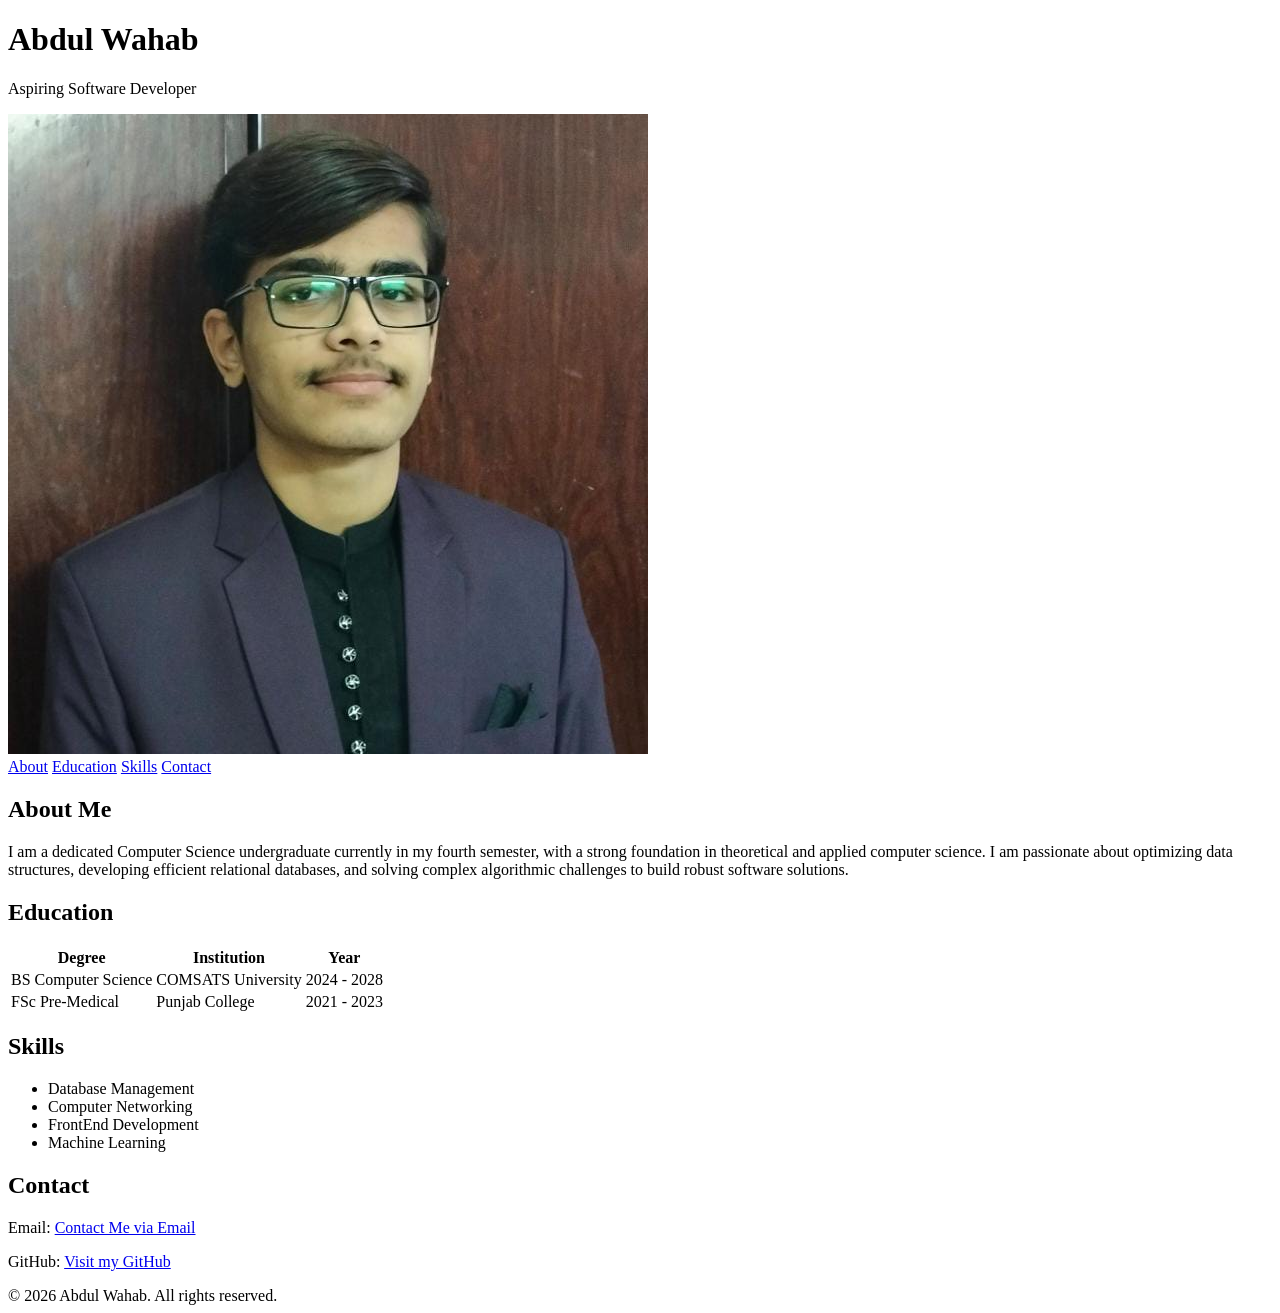
==== Assignment-1/index.html @ 852ecf65 "Html part done" ====
<!doctype html>
<html lang="en">
  <head>
    <meta charset="UTF-8" />
    <meta name="viewport" content="width=device-width, initial-scale=1.0" />
    <title>Abdul Wahab-CV</title>
    <link rel="stylesheet" href="styles.css" />
  </head>
  <body>
    <header>
      <h1>Abdul Wahab</h1>
      <p>Aspiring Software Developer</p>
      <img src="Profile Pic.jpg" alt="Profile Pic" />
    </header>

    <nav>
      <a href="#about">About</a>
      <a href="#education">Education</a>
      <a href="#skills">Skills</a>
      <a href="#contact">Contact</a>
    </nav>

    <main>
      <section id="about">
        <h2>About Me</h2>
        <p>
          I am a dedicated Computer Science undergraduate currently in my fourth
          semester, with a strong foundation in theoretical and applied computer
          science. I am passionate about optimizing data structures, developing
          efficient relational databases, and solving complex algorithmic
          challenges to build robust software solutions.
        </p>
      </section>

      <section id="education">
        <h2>Education</h2>
        <table>
          <tr>
            <th>Degree</th>
            <th>Institution</th>
            <th>Year</th>
          </tr>
          <tr>
            <td>BS Computer Science</td>
            <td>COMSATS University</td>
            <td>2024 - 2028</td>
          </tr>
          <tr>
            <td>FSc Pre-Medical</td>
            <td>Punjab College</td>
            <td>2021 - 2023</td>
          </tr>
        </table>
      </section>

      <section id="skills">
        <h2>Skills</h2>
        <ul>
          <li>Database Management</li>
          <li>Computer Networking</li>
          <li>FrontEnd Development</li>
          <li>Machine Learning</li>
        </ul>
      </section>

      <section id="contact">
        <h2>Contact</h2>
        <p>
          Email:
          <a href="mailto:wahab98298532@gmail.com">Contact Me via Email</a>
        </p>
        <p>
          GitHub:
          <a href="https://github.com/abdulwahab661">Visit my GitHub</a>
        </p>
      </section>
    </main>

    <footer>© 2026 Abdul Wahab. All rights reserved.</footer>
  </body>
</html>
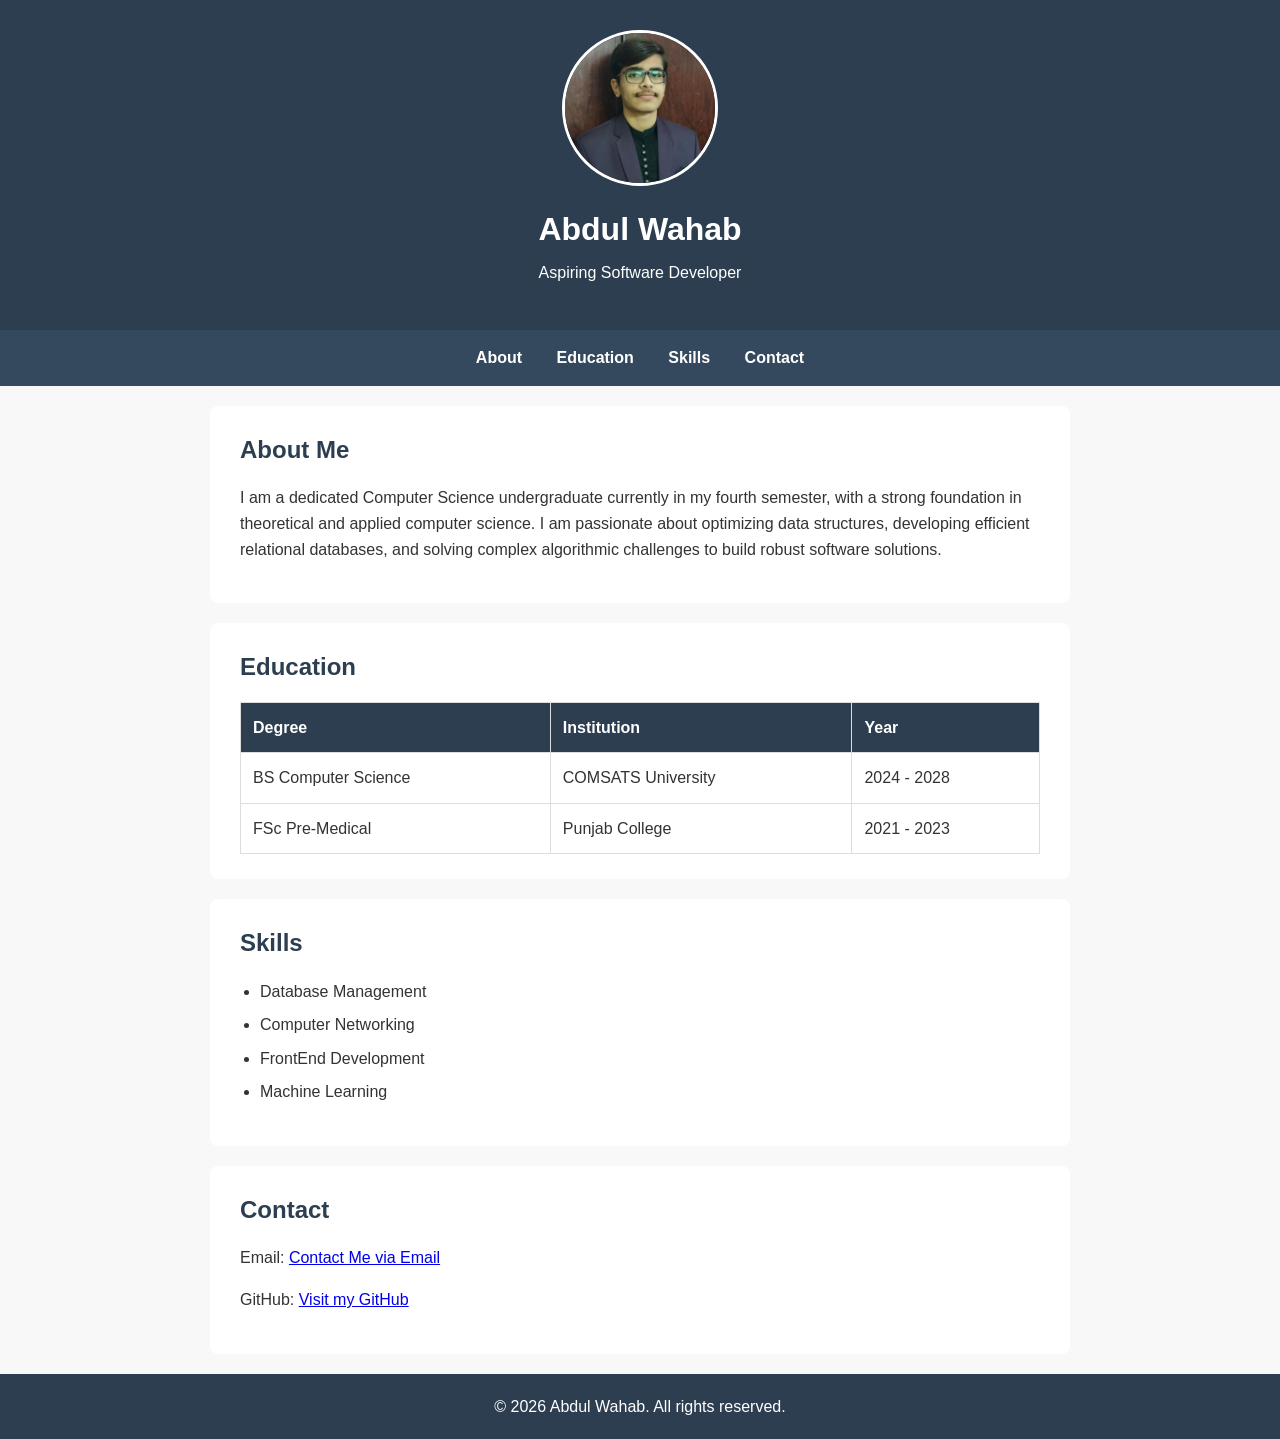
==== commit c801eedd: "Almost Done" ====
--- a/Assignment-1/index.html
+++ b/Assignment-1/index.html
@@ -4,13 +4,13 @@
     <meta charset="UTF-8" />
     <meta name="viewport" content="width=device-width, initial-scale=1.0" />
     <title>Abdul Wahab-CV</title>
-    <link rel="stylesheet" href="styles.css" />
+    <link rel="stylesheet" href="style.css" />
   </head>
   <body>
     <header>
+      <img src="Profile Pic.jpg" alt="Profile Pic" />
       <h1>Abdul Wahab</h1>
       <p>Aspiring Software Developer</p>
-      <img src="Profile Pic.jpg" alt="Profile Pic" />
     </header>
 
     <nav>
--- a/Assignment-1/style.css
+++ b/Assignment-1/style.css
@@ -0,0 +1,91 @@
+body {
+  font-family: Arial, sans-serif;
+  margin: 0;
+  background-color: #f8f8f8;
+  line-height: 1.6;
+  color: #333333;
+}
+header {
+  background-color: #2c3e50;
+  color: white;
+  text-align: center;
+  padding: 30px 20px;
+}
+
+header h1 {
+  margin: 10px 0 5px 0;
+  font-size: 32px;
+}
+
+header p {
+  margin: 0 0 15px 0;
+  font-size: 16px;
+}
+
+header img {
+  width: 150px;
+  height: 150px;
+  border-radius: 50%;
+  object-fit: cover;
+  border: 3px solid white;
+}
+section {
+  background-color: white;
+  margin: 20px auto;
+  padding: 25px 30px;
+  max-width: 800px;
+  border-radius: 8px;
+}
+
+section h2 {
+  margin-top: 0;
+  margin-bottom: 15px;
+  color: #2c3e50;
+}
+nav {
+  background-color: #34495e;
+  text-align: center;
+  padding: 15px 0;
+}
+nav a {
+  color: white;
+  text-decoration: none;
+  margin: 0 15px;
+  font-size: 16px;
+  font-weight: bold;
+}
+
+nav a:hover {
+  color: #f39c12;
+}
+table {
+  width: 100%;
+  border-collapse: collapse;
+  margin-top: 10px;
+}
+th,
+td {
+  border: 1px solid #ddd;
+  padding: 12px;
+  text-align: left;
+}
+
+th {
+  background-color: #2c3e50;
+  color: white;
+}
+ul {
+  padding-left: 20px;
+}
+
+ul li {
+  margin-bottom: 8px;
+}
+
+footer {
+  text-align: center;
+  padding: 20px;
+  background-color: #2c3e50;
+  color: white;
+  margin-top: 20px;
+}
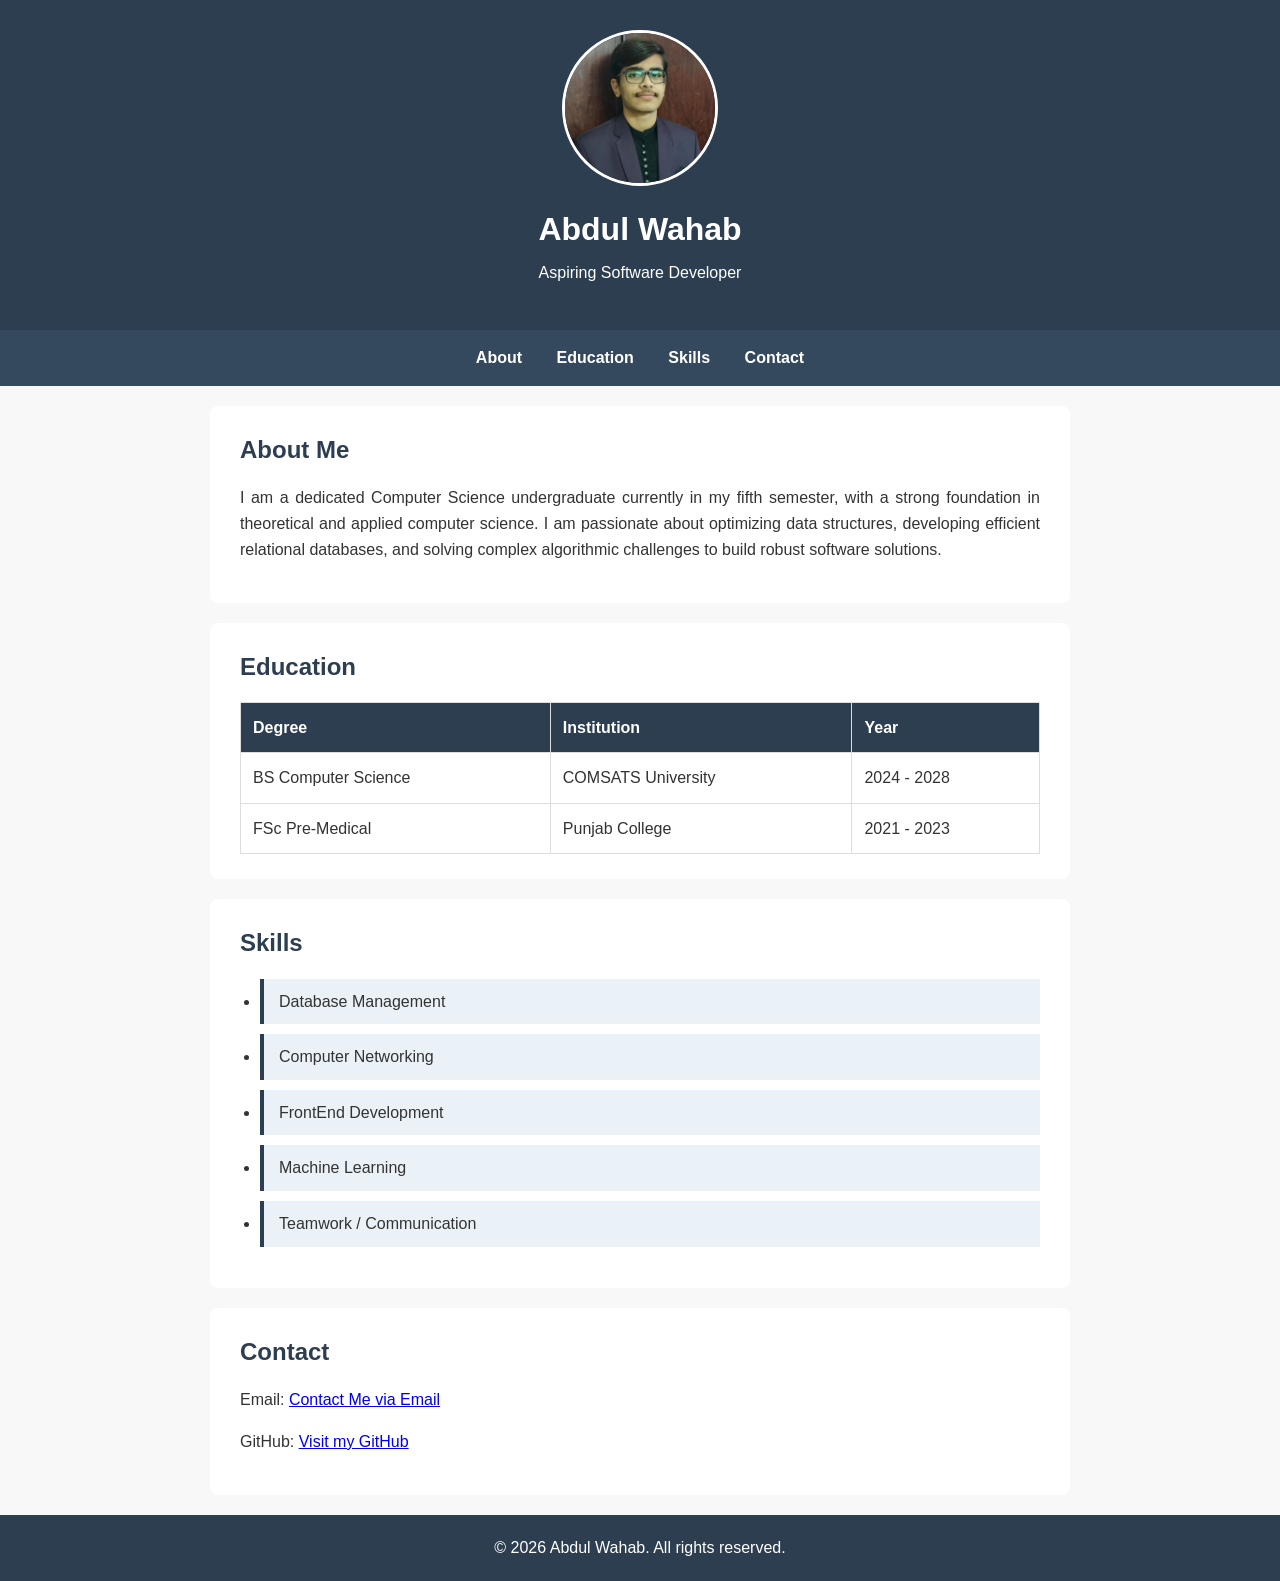
==== commit 4182c5e3: "Assignment 1" ====
--- a/Assignment-1/index.html
+++ b/Assignment-1/index.html
@@ -24,7 +24,7 @@
       <section id="about">
         <h2>About Me</h2>
         <p>
-          I am a dedicated Computer Science undergraduate currently in my fourth
+          I am a dedicated Computer Science undergraduate currently in my fifth
           semester, with a strong foundation in theoretical and applied computer
           science. I am passionate about optimizing data structures, developing
           efficient relational databases, and solving complex algorithmic
@@ -34,6 +34,7 @@
 
       <section id="education">
         <h2>Education</h2>
+
         <table>
           <tr>
             <th>Degree</th>
@@ -60,6 +61,7 @@
           <li>Computer Networking</li>
           <li>FrontEnd Development</li>
           <li>Machine Learning</li>
+          <li>Teamwork / Communication</li>
         </ul>
       </section>
 
--- a/Assignment-1/style.css
+++ b/Assignment-1/style.css
@@ -5,6 +5,11 @@
   line-height: 1.6;
   color: #333333;
 }
+
+#about p {
+  text-align: justify;
+}
+
 header {
   background-color: #2c3e50;
   color: white;
@@ -29,6 +34,7 @@
   object-fit: cover;
   border: 3px solid white;
 }
+
 section {
   background-color: white;
   margin: 20px auto;
@@ -42,11 +48,13 @@
   margin-bottom: 15px;
   color: #2c3e50;
 }
+
 nav {
   background-color: #34495e;
   text-align: center;
   padding: 15px 0;
 }
+
 nav a {
   color: white;
   text-decoration: none;
@@ -58,6 +66,14 @@
 nav a:hover {
   color: #f39c12;
 }
+
+#skills li {
+  background-color: #eaf2f8;
+  padding: 10px 15px;
+  margin-bottom: 10px;
+  border-left: 4px solid #2c3e50;
+}
+
 table {
   width: 100%;
   border-collapse: collapse;
@@ -69,15 +85,14 @@
   padding: 12px;
   text-align: left;
 }
-
 th {
   background-color: #2c3e50;
   color: white;
 }
+
 ul {
   padding-left: 20px;
 }
-
 ul li {
   margin-bottom: 8px;
 }
